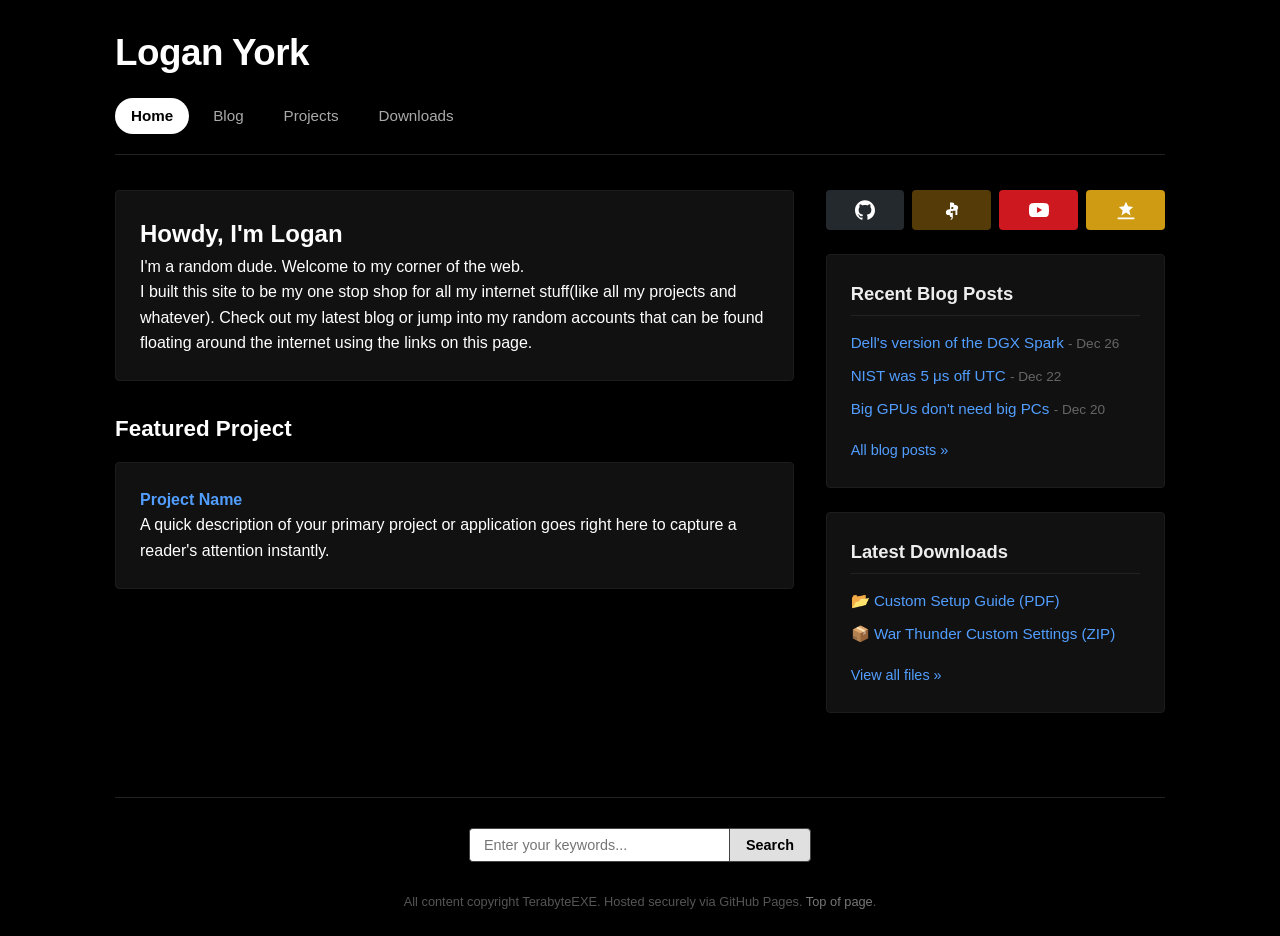
==== index.html @ 2f5977eb "Update index.html" ====
<!DOCTYPE html>
<html lang="en">
<head>
    <meta charset="UTF-8">
    <meta name="viewport" content="width=device-width, initial-scale=1.0">
    <title>Logan York - Personal Website</title>
    <link rel="stylesheet" href="css/style.css">
</head>
<body>

    <div class="container">
        <header class="site-header">
            <h1 class="site-title"><a href="index.html">Logan York</a></h1>
            <nav class="site-nav">
                <a href="index.html" class="nav-link active">Home</a>
                <a href="blogs/index.html" class="nav-link">Blog</a>
                <a href="projects/index.html" class="nav-link">Projects</a>
                <a href="downloads/index.html" class="nav-link">Downloads</a>
            </nav>
        </header>

        <div class="main-layout">
            
            <main class="content-area">
                <div class="bio-box">
                    <div class="bio-text">
                        <h2>Howdy, I'm Logan</h2>
                        <p>I'm a random dude. Welcome to my corner of the web.</p>
                        <p>I built this site to be my one stop shop for all my internet stuff(like all my projects and whatever). Check out my latest blog or jump into my random accounts that can be found floating around the internet using the links on this page.</p>
                    </div>
                </div>
                
                <div class="content-section" style="margin-top: 30px;">
                    <h3 class="section-heading">Featured Project</h3>
                    <div class="project-card">
                        <h4><a href="/projects.html">Project Name</a></h4>
                        <p>A quick description of your primary project or application goes right here to capture a reader's attention instantly.</p>
                    </div>
                </div>
            </main>

            <aside class="sidebar">
                
                <div class="social-icons">
                    <a href="https://https://github.com/TerabyteEXE" class="social-btn github" title="GitHub" target="_blank" rel="noopener">
                        <svg viewBox="0 0 24 24" fill="currentColor"><path d="M12 .297c-6.63 0-12 5.373-12 12 0 5.303 3.438 9.8 8.205 11.385.6.113.82-.258.82-.577 0-.285-.01-1.04-.015-2.04-3.338.724-4.042-1.61-4.042-1.61C4.422 18.07 3.633 17.7 3.633 17.7c-1.087-.744.084-.729.084-.729 1.205.084 1.838 1.236 1.838 1.236 1.07 1.835 2.809 1.305 3.495.998.108-.776.417-1.305.76-1.605-2.665-.3-5.466-1.332-5.466-5.93 0-1.31.465-2.38 1.235-3.22-.135-.303-.54-1.523.105-3.176 0 0 1.005-.322 3.3 1.23.96-.267 1.98-.399 3-.405 1.02.006 2.04.138 3 .405 2.28-1.552 3.285-1.23 3.285-1.23.645 1.653.24 2.873.12 3.176.765.84 1.23 1.91 1.23 3.22 0 4.61-2.805 5.625-5.475 5.92.42.36.81 1.096.81 2.22 0 1.606-.015 2.896-.015 3.286 0 .315.21.69.825.57C20.565 22.092 24 17.592 24 12.297c0-6.627-5.373-12-12-12"/></svg>
                    </a>

                    <a href="https://www.goodreads.com/user/show/186683634-logan" class="social-btn goodreads" title="Goodreads" target="_blank" rel="noopener">
                        <svg viewBox="0 0 24 24" fill="currentColor"><path d="M12.003 21.003a2.986 2.986 0 0 1-2.986-2.986c0-.022.004-.042.005-.064a3.382 3.382 0 0 1-.951.135 3.42 3.42 0 0 1-3.422-3.422c0-1.742 1.303-3.172 3.011-3.38a3.393 3.393 0 0 1 1.362-.218c.613 0 1.18.163 1.67.448l.056-.448h2.242v9.949a2.986 2.986 0 0 1-2.987 2.986zm-1.89-6.71c0 .8.648 1.448 1.448 1.448s1.448-.648 1.448-1.448V13.84c-.31-.41-.796-.677-1.347-.677a1.452 1.452 0 0 0-1.448 1.45c0 .027.004.053.006.08zm8.283 3.721h-2.242V8.125h2.242v9.89zM12.003 3a2.986 2.986 0 0 1 2.986 2.986c0 .022-.004.042-.005.064a3.382 3.382 0 0 1 .951-.135 3.42 3.42 0 0 1 3.422 3.422c0 1.742-1.303 3.172-3.011 3.38a3.393 3.393 0 0 1-1.362.218c-.613 0-1.18-.163-1.67-.448l-.056.448H9.616V3.014h2.242v2.986A2.986 2.986 0 0 1 12.003 3zm1.89 6.71c0-.8-.648-1.448-1.448-1.448s-1.448.648-1.448 1.448v.449c.31.41.796.677 1.347.677a1.452 1.452 0 0 0 1.448-1.45c0-.027-.004-.053-.006-.08z"/></svg>
                    </a>

                    <a href="https://youtube.com/@yourchannel" class="social-btn youtube" title="YouTube" target="_blank" rel="noopener">
                        <svg viewBox="0 0 24 24" fill="currentColor"><path d="M23.498 6.186a3.016 3.016 0 0 0-2.122-2.136C19.505 3.545 12 3.545 12 3.545s-7.505 0-9.377.505A3.017 3.017 0 0 0 .502 6.186C0 8.07 0 12 0 12s0 3.93.502 5.814a3.016 3.016 0 0 0 2.122 2.136c1.871.505 9.376.505 9.376.505s7.505 0 9.377-.505a3.015 3.015 0 0 0 2.122-2.136C24 15.93 24 12 24 12s0-3.93-.502-5.814zM9.545 15.568V8.432L15.818 12l-6.273 3.568z"/></svg>
                    </a>

                    <a href="https://live.warthunder.com/user/137385673/" class="social-btn wt-live" title="WT Live" target="_blank" rel="noopener">
                        <svg viewBox="0 0 24 24" fill="currentColor"><path d="M12 2l2.5 5.5 6 1-4.5 4 1.5 6-5.5-3.5-5.5 3.5 1.5-6-4.5-4 6-1zM2 21h20v2H2z"/></svg>
                    </a>
                </div>

                <div class="sidebar-box">
                    <h3>Recent Blog Posts</h3>
                    <ul class="item-list">
                        <li><a href="/blog/post-1.html">Dell's version of the DGX Spark</a> <span class="meta-date">- Dec 26</span></li>
                        <li><a href="/blog/post-2.html">NIST was 5 μs off UTC</a> <span class="meta-date">- Dec 22</span></li>
                        <li><a href="/blog/post-3.html">Big GPUs don't need big PCs</a> <span class="meta-date">- Dec 20</span></li>
                    </ul>
                    <a href="/blogs/index.html" class="all-links-btn">All blog posts »</a>
                </div>

                <div class="sidebar-box">
                    <h3>Latest Downloads</h3>
                    <ul class="item-list">
                        <li>
                            <a href="/downloads/setup-guide.pdf" download="Setup_Guide.pdf">
                                📂 Custom Setup Guide (PDF)
                            </a>
                        </li>
                        <li>
                            <a href="/downloads/game-configs.zip" download>
                                📦 War Thunder Custom Settings (ZIP)
                            </a>
                        </li>
                    </ul>
                    <a href="/downloads/index.html" class="all-links-btn">View all files »</a>
                </div>
            </aside>

        </div>

        <footer class="site-footer">
            <div class="search-container">
                <input type="text" placeholder="Enter your keywords..." aria-label="Search">
                <button type="submit">Search</button>
            </div>
            
            <p class="copyright">All content copyright TerabyteEXE. Hosted securely via GitHub Pages. <a href="#top">Top of page</a>.</p>
        </footer>
    </div>

</body>
</html>
---- css/style.css ----
/* ==========================================================================
   1. GLOBAL RESET & BASE STYLES
   ========================================================================== */
* {
    box-sizing: border-box;
    margin: 0;
    padding: 0;
}

body {
    background-color: #000000;
    color: #ffffff;
    font-family: -apple-system, BlinkMacSystemFont, "Segoe UI", Roboto, Helvetica, Arial, sans-serif;
    line-height: 1.6;
    padding: 24px 16px;
}

.container {
    max-width: 1050px;
    margin: 0 auto;
}

a {
    color: #529eff;
    text-decoration: none;
}

a:hover {
    text-decoration: underline;
}

/* ==========================================================================
   2. HEADER & NAVIGATION (CAPSULE PILLS)
   ========================================================================== */
.site-header {
    border-bottom: 1px solid #222222;
    padding-bottom: 20px;
    margin-bottom: 35px;
}

.site-title a {
    color: #ffffff;
    font-size: 2.3rem;
    font-weight: 700;
    letter-spacing: -0.5px;
    text-decoration: none;
}

.site-nav {
    display: flex;
    flex-wrap: wrap;
    gap: 8px;
    margin-top: 15px;
}

.nav-link {
    color: #aaaaaa;
    text-decoration: none;
    padding: 6px 16px;
    font-size: 0.95rem;
    font-weight: 500;
    border-radius: 20px;
    transition: background 0.15s ease, color 0.15s ease;
}

.nav-link:hover {
    color: #ffffff;
    background-color: #161616;
}

.nav-link.active {
    background-color: #ffffff;
    color: #000000;
    font-weight: 600;
}

/* ==========================================================================
   3. LAYOUT GRID CONFIGURATION
   ========================================================================== */
.main-layout {
    display: grid;
    grid-template-columns: 2fr 1fr;
    gap: 32px;
    align-items: start;
}

@media (max-width: 768px) {
    .main-layout {
        grid-template-columns: 1fr;
        gap: 24px;
    }
}

/* ==========================================================================
   4. CONTENT CARDS & BOX MODULES
   ========================================================================== */
.bio-box, .sidebar-box, .project-card {
    background-color: #111111;
    border: 1px solid #1c1c1c;
    border-radius: 4px;
    padding: 24px;
}

.bio-box {
    display: flex;
    gap: 24px;
    align-items: center;
}

.bio-avatar-placeholder {
    font-size: 3.5rem;
    background: #222;
    padding: 10px 20px;
    border-radius: 4px;
    display: flex;
    align-items: center;
    justify-content: center;
}

@media (max-width: 480px) {
    .bio-box {
        flex-direction: column;
        align-items: flex-start;
    }
}

.section-heading {
    font-size: 1.4rem;
    margin-bottom: 15px;
    color: #ffffff;
}

/* ==========================================================================
   FIXED SOCIAL ICONS GRID Layout
   ========================================================================== */
.social-icons {
    display: grid;
    grid-template-columns: repeat(4, 1fr); /* Forms 4 equal columns across the sidebar */
    gap: 8px;
    margin-bottom: 24px;
    width: 100%; /* Ensures it fills its container without spilling out */
}

.social-btn {
    display: flex !important;       /* Forces flex centering layout */
    align-items: center;            /* Centers vertically */
    justify-content: center;         /* Centers horizontally */
    height: 40px;                   /* Strict button height */
    color: #ffffff;
    border-radius: 4px;
    text-decoration: none;
    overflow: hidden;               /* Prevents raw path leaks */
    transition: transform 0.12s ease, filter 0.12s ease;
}

/* CRITICAL FIX: Explicitly bounds the raw SVG vector dimensions */
.social-btn svg {
    width: 20px !important;         /* Caps icon width tightly */
    height: 20px !important;        /* Caps icon height tightly */
    display: block;
    max-width: 100%;
    max-height: 100%;
}

.social-btn:hover {
    transform: translateY(-2px);
    filter: brightness(1.2);
}

/* Platform Colors Mapping */
.github    { background-color: #24292e; }
.goodreads { background-color: #553b08; }
.youtube   { background-color: #cc181e; }
.wt-live   { background-color: #cf9b13; }
/* Brand Palette Overlays */
.github    { background-color: #24292e; }
.goodreads { background-color: #553b08; }
.youtube   { background-color: #cc181e; }
.wt-live   { background-color: #cf9b13; }

/* ==========================================================================
   6. SIDEBAR LIST MODULES
   ========================================================================== */
.sidebar-box {
    margin-bottom: 24px;
}

.sidebar-box h3 {
    font-size: 1.15rem;
    font-weight: 600;
    margin-bottom: 16px;
    border-bottom: 1px solid #222222;
    padding-bottom: 6px;
    color: #eeeeee;
}

.item-list {
    list-style: none;
}

.item-list li {
    font-size: 0.95rem;
    margin-bottom: 12px;
    line-height: 1.4;
}

.meta-date {
    color: #666666;
    font-size: 0.85rem;
    white-space: nowrap;
}

.all-links-btn {
    display: inline-block;
    margin-top: 8px;
    font-size: 0.9rem;
    font-weight: 500;
}

/* ==========================================================================
   7. SITE FOOTER & UTILITIES
   ========================================================================== */
.site-footer {
    margin-top: 60px;
    padding-top: 30px;
    text-align: center;
    border-top: 1px solid #222222;
}

.search-container {
    margin-bottom: 30px;
    display: flex;
    justify-content: center;
}

.search-container input {
    background-color: #ffffff;
    border: 1px solid #444444;
    border-right: none;
    padding: 8px 14px;
    color: #000000;
    font-size: 0.9rem;
    width: 260px;
    border-radius: 4px 0 0 4px;
    outline: none;
}

.search-container button {
    background-color: #e0e0e0;
    color: #000000;
    border: 1px solid #444444;
    padding: 8px 16px;
    font-size: 0.9rem;
    font-weight: 600;
    cursor: pointer;
    border-radius: 0 4px 4px 0;
    transition: background 0.12s;
}

.search-container button:hover {
    background-color: #ffffff;
}

.copyright {
    color: #555555;
    font-size: 0.8rem;
}

.copyright a {
    color: #777777;
}
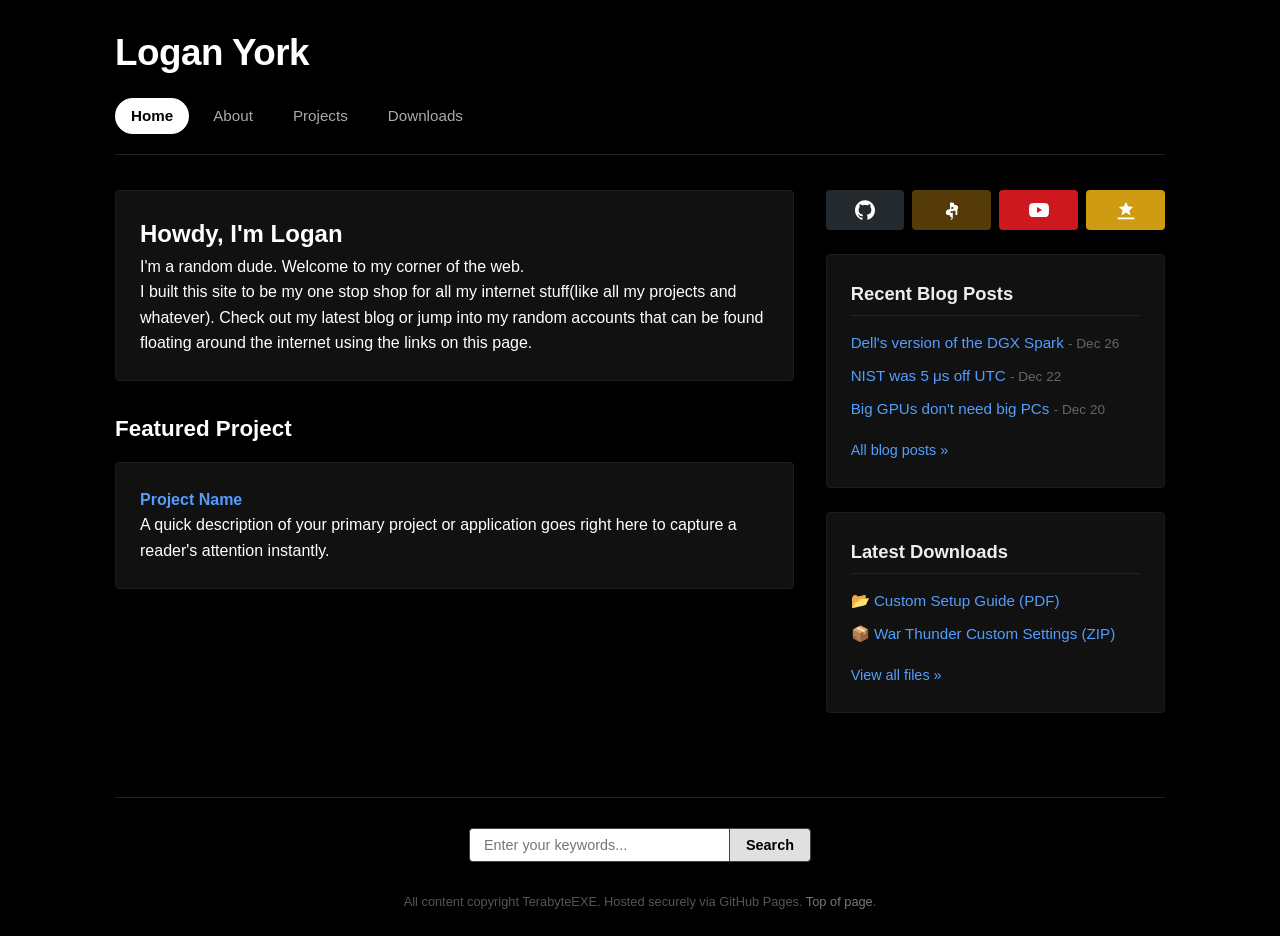
==== commit 634baaa4: "Update index.html" ====
--- a/index.html
+++ b/index.html
@@ -13,7 +13,7 @@
             <h1 class="site-title"><a href="index.html">Logan York</a></h1>
             <nav class="site-nav">
                 <a href="index.html" class="nav-link active">Home</a>
-                <a href="blogs/index.html" class="nav-link">Blog</a>
+                <a href="about/index.html" class="nav-link">About</a>
                 <a href="projects/index.html" class="nav-link">Projects</a>
                 <a href="downloads/index.html" class="nav-link">Downloads</a>
             </nav>
@@ -50,7 +50,7 @@
                         <svg viewBox="0 0 24 24" fill="currentColor"><path d="M12.003 21.003a2.986 2.986 0 0 1-2.986-2.986c0-.022.004-.042.005-.064a3.382 3.382 0 0 1-.951.135 3.42 3.42 0 0 1-3.422-3.422c0-1.742 1.303-3.172 3.011-3.38a3.393 3.393 0 0 1 1.362-.218c.613 0 1.18.163 1.67.448l.056-.448h2.242v9.949a2.986 2.986 0 0 1-2.987 2.986zm-1.89-6.71c0 .8.648 1.448 1.448 1.448s1.448-.648 1.448-1.448V13.84c-.31-.41-.796-.677-1.347-.677a1.452 1.452 0 0 0-1.448 1.45c0 .027.004.053.006.08zm8.283 3.721h-2.242V8.125h2.242v9.89zM12.003 3a2.986 2.986 0 0 1 2.986 2.986c0 .022-.004.042-.005.064a3.382 3.382 0 0 1 .951-.135 3.42 3.42 0 0 1 3.422 3.422c0 1.742-1.303 3.172-3.011 3.38a3.393 3.393 0 0 1-1.362.218c-.613 0-1.18-.163-1.67-.448l-.056.448H9.616V3.014h2.242v2.986A2.986 2.986 0 0 1 12.003 3zm1.89 6.71c0-.8-.648-1.448-1.448-1.448s-1.448.648-1.448 1.448v.449c.31.41.796.677 1.347.677a1.452 1.452 0 0 0 1.448-1.45c0-.027-.004-.053-.006-.08z"/></svg>
                     </a>
 
-                    <a href="https://youtube.com/@yourchannel" class="social-btn youtube" title="YouTube" target="_blank" rel="noopener">
+                    <a href="https://www.youtube.com/@Logi_Bear" class="social-btn youtube" title="YouTube" target="_blank" rel="noopener">
                         <svg viewBox="0 0 24 24" fill="currentColor"><path d="M23.498 6.186a3.016 3.016 0 0 0-2.122-2.136C19.505 3.545 12 3.545 12 3.545s-7.505 0-9.377.505A3.017 3.017 0 0 0 .502 6.186C0 8.07 0 12 0 12s0 3.93.502 5.814a3.016 3.016 0 0 0 2.122 2.136c1.871.505 9.376.505 9.376.505s7.505 0 9.377-.505a3.015 3.015 0 0 0 2.122-2.136C24 15.93 24 12 24 12s0-3.93-.502-5.814zM9.545 15.568V8.432L15.818 12l-6.273 3.568z"/></svg>
                     </a>
 
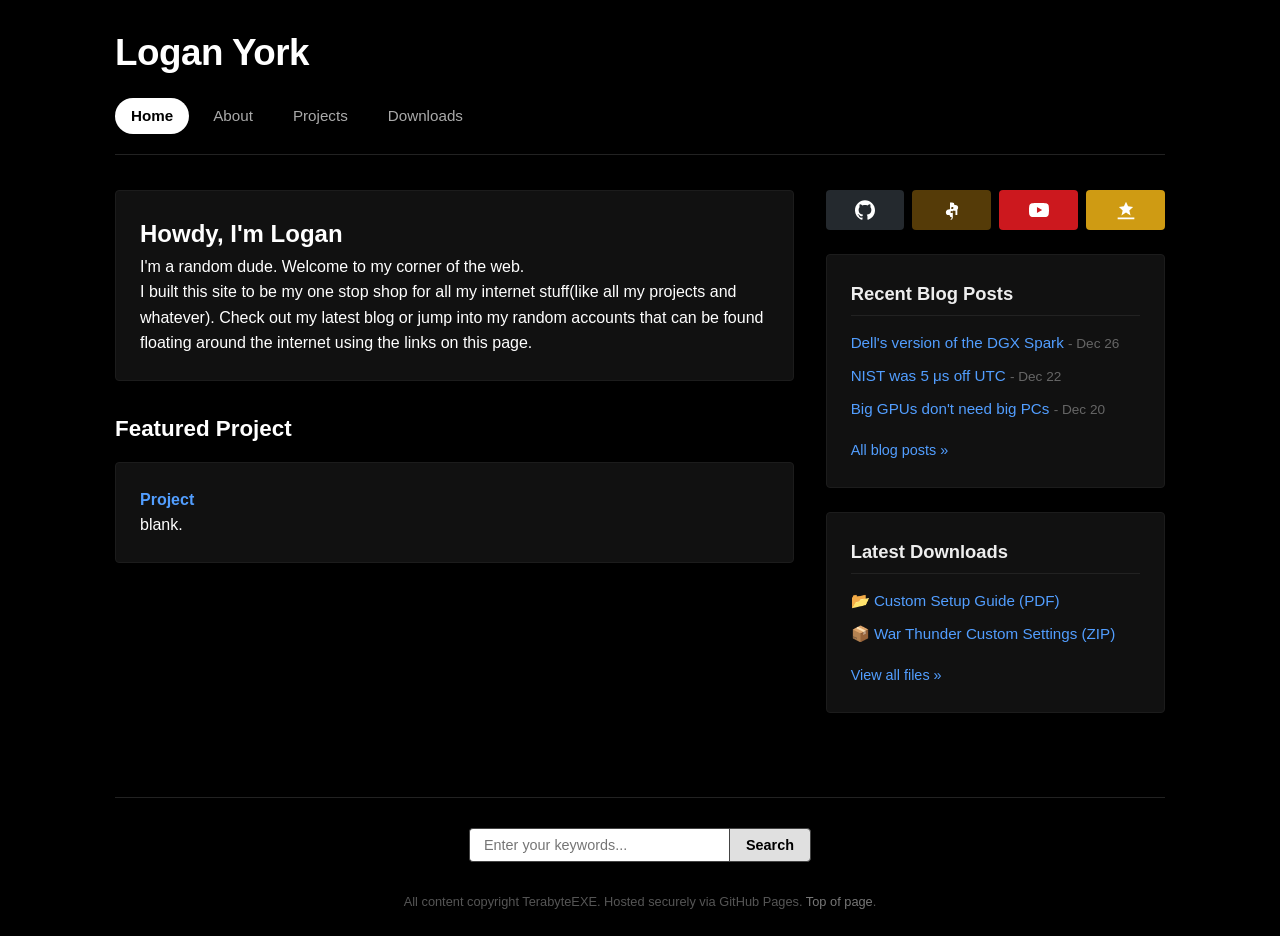
==== commit 1b2c88d1: "Update index.html" ====
--- a/index.html
+++ b/index.html
@@ -33,8 +33,8 @@
                 <div class="content-section" style="margin-top: 30px;">
                     <h3 class="section-heading">Featured Project</h3>
                     <div class="project-card">
-                        <h4><a href="/projects.html">Project Name</a></h4>
-                        <p>A quick description of your primary project or application goes right here to capture a reader's attention instantly.</p>
+                        <h4><a href="/projects.html">Project</a></h4>
+                        <p>blank.</p>
                     </div>
                 </div>
             </main>
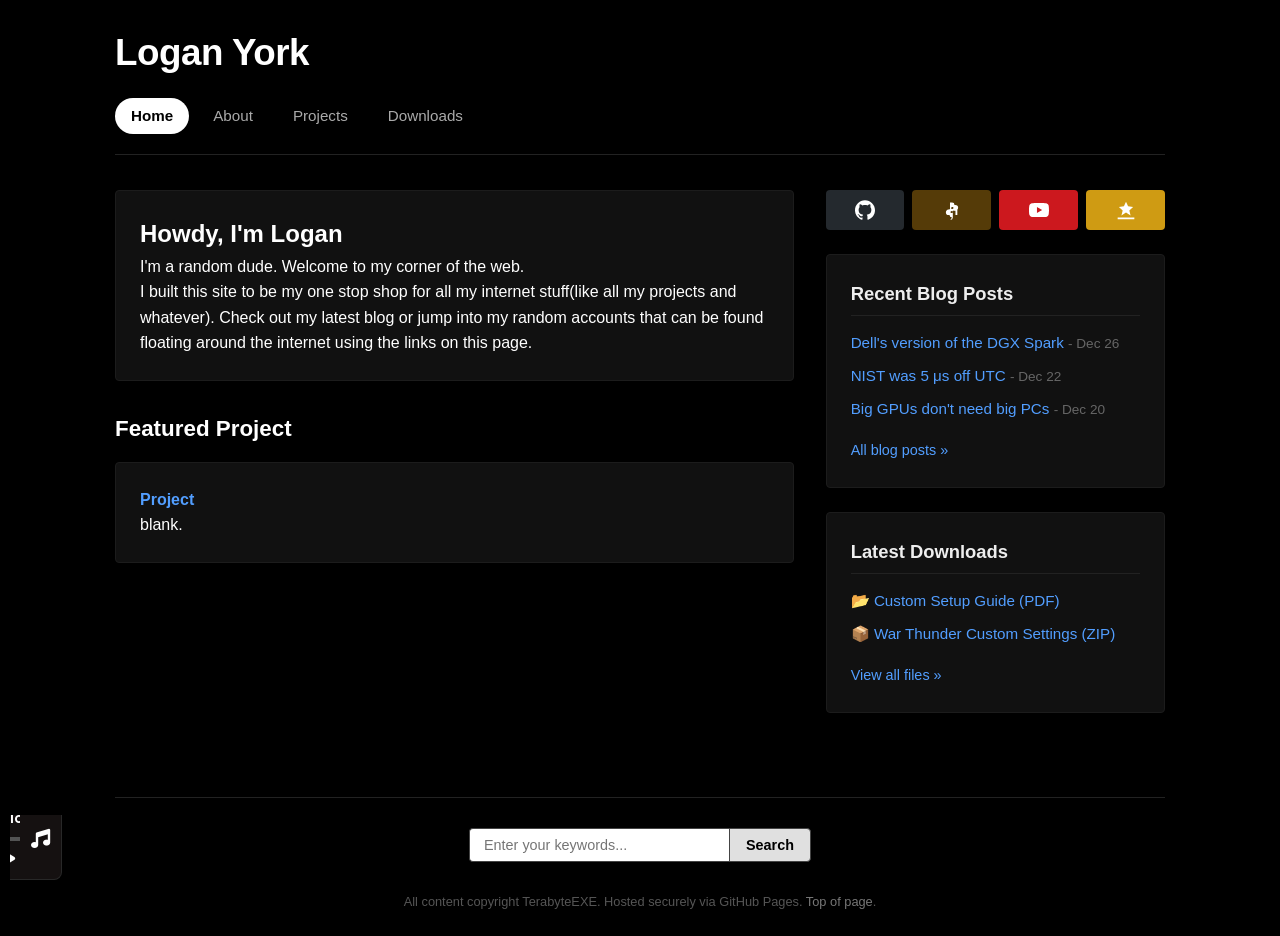
==== commit bc4539cc: "Update index.html" ====
--- a/index.html
+++ b/index.html
@@ -98,6 +98,29 @@
             <p class="copyright">All content copyright TerabyteEXE. Hosted securely via GitHub Pages. <a href="#top">Top of page</a>.</p>
         </footer>
     </div>
+<iframe
+  src="/music_player.html"
+  style="
+    border: none;
+    position: fixed;
+    bottom: 10px;
+    right: 10px;
+    left: 10px;
+    width: auto;
+    height: 75px;
+    z-index: 1000;
+  "
+  title="Music Player"
+></iframe>
 
+<style>
+  @media (min-width: 900px) {
+    iframe[title='Music Player'] {
+      left: 20px;
+      right: auto;
+      width: 350px;
+    }
+  }
+</style>
 </body>
 </html>
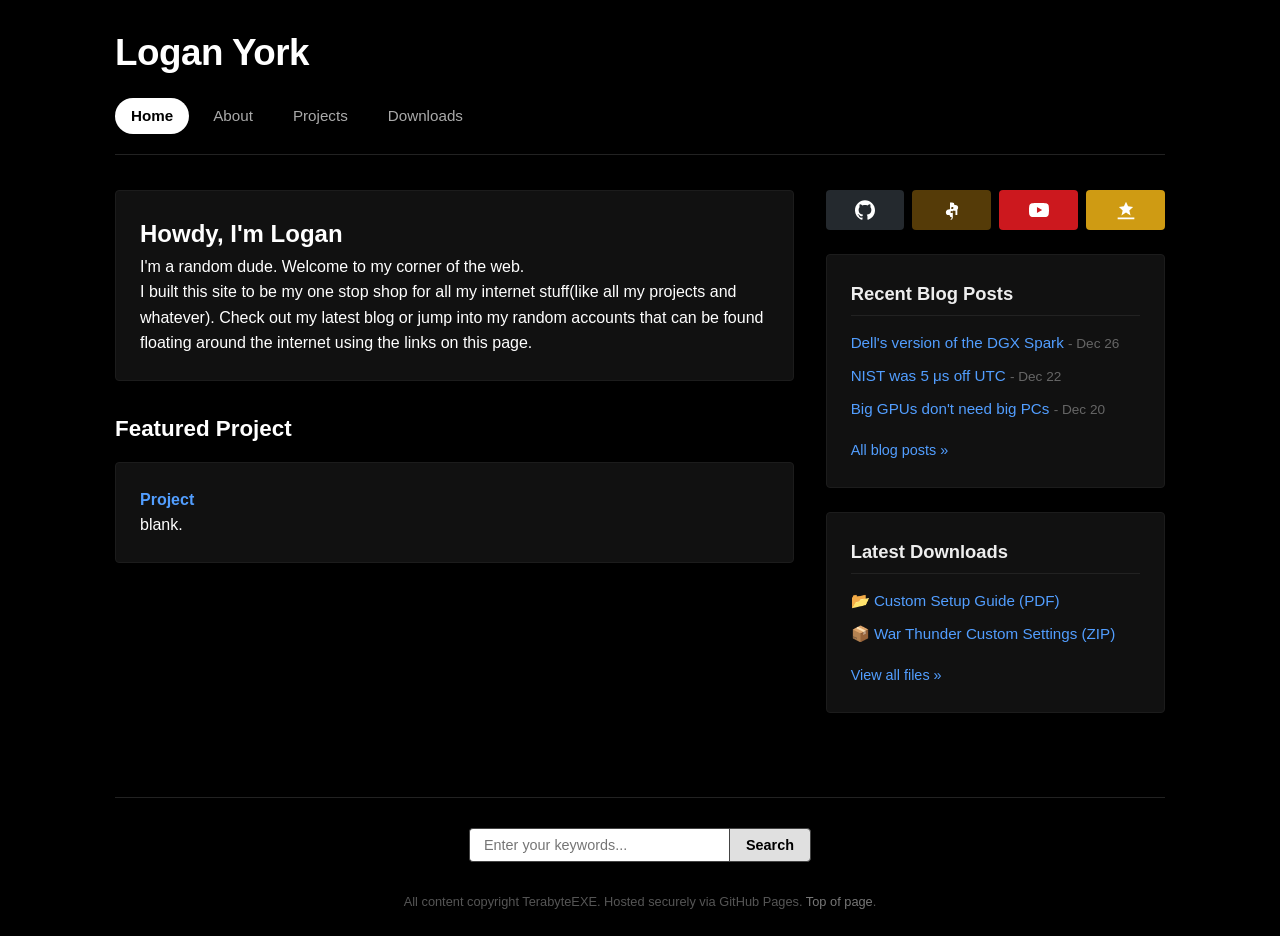
==== commit 4e3ec52e: "Remove music player iframe from index.html Removed the music player iframe and associated styles fro" ====
--- a/index.html
+++ b/index.html
@@ -98,29 +98,6 @@
             <p class="copyright">All content copyright TerabyteEXE. Hosted securely via GitHub Pages. <a href="#top">Top of page</a>.</p>
         </footer>
     </div>
-<iframe
-  src="/music_player.html"
-  style="
-    border: none;
-    position: fixed;
-    bottom: 10px;
-    right: 10px;
-    left: 10px;
-    width: auto;
-    height: 75px;
-    z-index: 1000;
-  "
-  title="Music Player"
-></iframe>
-
-<style>
-  @media (min-width: 900px) {
-    iframe[title='Music Player'] {
-      left: 20px;
-      right: auto;
-      width: 350px;
-    }
-  }
-</style>
+    
 </body>
 </html>
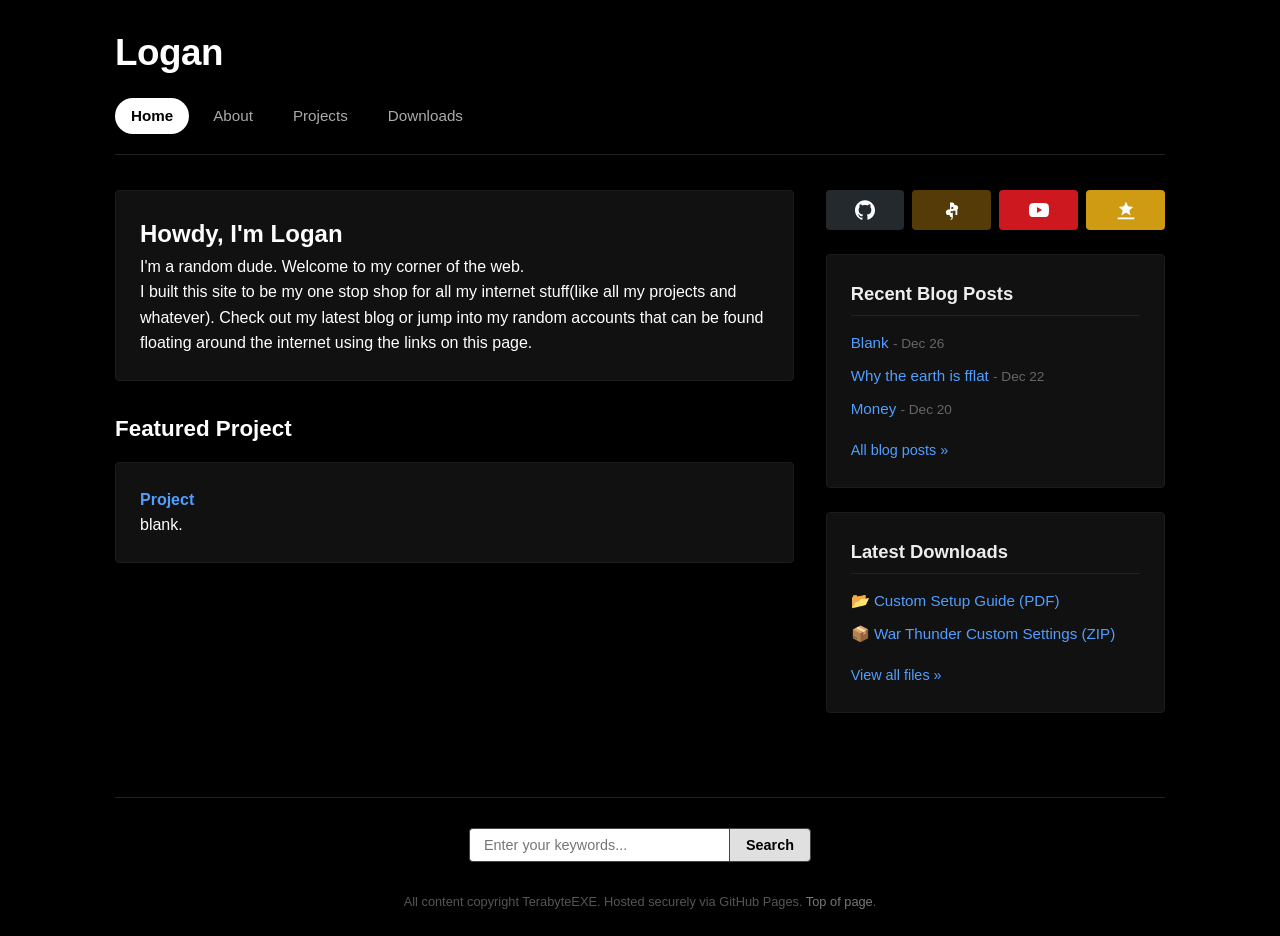
==== commit d5bd81a4: "Update title and recent blog posts in index.html" ====
--- a/index.html
+++ b/index.html
@@ -3,14 +3,14 @@
 <head>
     <meta charset="UTF-8">
     <meta name="viewport" content="width=device-width, initial-scale=1.0">
-    <title>Logan York - Personal Website</title>
+    <title>Logan - Personal Website</title>
     <link rel="stylesheet" href="css/style.css">
 </head>
 <body>
 
     <div class="container">
         <header class="site-header">
-            <h1 class="site-title"><a href="index.html">Logan York</a></h1>
+            <h1 class="site-title"><a href="index.html">Logan</a></h1>
             <nav class="site-nav">
                 <a href="index.html" class="nav-link active">Home</a>
                 <a href="about/index.html" class="nav-link">About</a>
@@ -62,9 +62,9 @@
                 <div class="sidebar-box">
                     <h3>Recent Blog Posts</h3>
                     <ul class="item-list">
-                        <li><a href="/blog/post-1.html">Dell's version of the DGX Spark</a> <span class="meta-date">- Dec 26</span></li>
-                        <li><a href="/blog/post-2.html">NIST was 5 μs off UTC</a> <span class="meta-date">- Dec 22</span></li>
-                        <li><a href="/blog/post-3.html">Big GPUs don't need big PCs</a> <span class="meta-date">- Dec 20</span></li>
+                        <li><a href="/blog/post-1.html">Blank</a> <span class="meta-date">- Dec 26</span></li>
+                        <li><a href="/blog/post-2.html">Why the earth is fflat</a> <span class="meta-date">- Dec 22</span></li>
+                        <li><a href="/blog/post-3.html">Money</a> <span class="meta-date">- Dec 20</span></li>
                     </ul>
                     <a href="/blogs/index.html" class="all-links-btn">All blog posts »</a>
                 </div>
